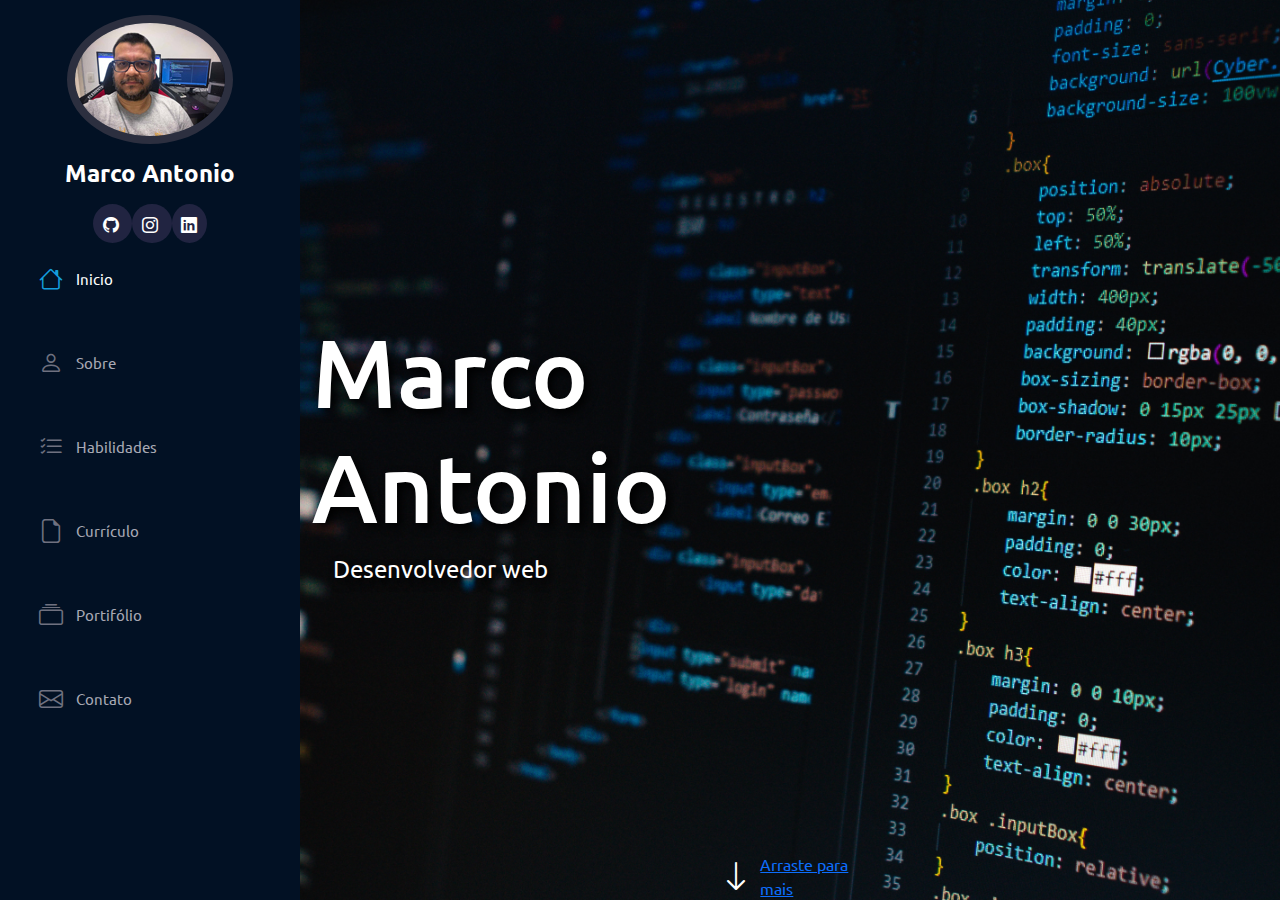
==== templates/index.html @ a1d78c13 "Menu e inicio prontos" ====
<!DOCTYPE html>
<html lang="pt-br">
<head>
    <meta charset="UTF-8">
    <meta name="viewport" content="width=device-width,
    initial-scale=1.0">
    <meta name="description" content="Perfil do desenvolvedor de sites Marco Antonio contendo
     trabalhos de frontend em html5, css, javascript, bootstrap e backend em python, com uso de flask!
      sites modernos e com responsividade.">
    <link rel="stylesheet" href="../static/bootstrap/css/bootstrap.css">
    <link rel="stylesheet" href="https://cdn.jsdelivr.net/npm/bootstrap-icons@1.8.3/font/bootstrap-icons.css">
    <link rel="stylesheet" href="../static/style.css">
    <link rel="icon" type='image.png' href="../static/img/asset-15.png">
    <title>Marco Antonio</title>
</head>
<body>
    <aside id="header">
        <section class="profile">
            <img src="../static/img/perfil.jpg" alt="Foto do Marco Antonio">
            <h1>Marco Antonio</h1>
            <div class = "social-links mt-4 text-center">
                <a target="_blank" href="https://github.com/marcoaproenca" aria-label="Github">
                    <i class="bi bi-github"></i>
                </a>
                <a target="_blank" href="https://www.instagram.com/marcoaproenca/" aria-label="Instagram">
                    <i class="bi bi-instagram"></i>
                </a>
                <a target="_blank" href="https://www.linkedin.com/in/marcoaproenca/" aria-label="Linkedin">
                    <i class="bi bi-linkedin"></i>
                </a>
            </div>
        </section>
        <nav id = 'navbar' class = "nav-menu">
            <ul class="nav flex-column">
                <li class="nav-item">
                    <a class="nav-link active" aria-current="page" href="#">
                        <i class="bi bi-house"></i> Inicio</a>
                </li>
                <li class="nav-item">
                    <a class="nav-link" href="#">
                        <i class="bi bi-person"></i> Sobre</a>
                </li>
                <li class="nav-item">
                    <a class="nav-link" href="#">
                        <i class="bi bi-list-check"></i> Habilidades</a>
                </li>
                <li class="nav-item">
                    <a class="nav-link" href="#">
                        <i class="bi bi-file-earmark"></i> Currículo</a>
                </li>
                <li class="nav-item">
                    <a class="nav-link" href="#">
                        <i class="bi bi-collection"></i> Portifólio</a>
                </li>
                <li class="nav-item">
                    <a class="nav-link" href="#">
                        <i class="bi bi-envelope"></i> Contato</a>
                </li>

            </ul>
        </nav>
    </aside>

    <main id="main">
        <section id="inicio" class="row m-0 p-0" >
            <div class="col-md-5 d-flex justify-content-center align-items-center flex-column">
                <h2 class="text-white text-shadow">Marco Antonio</h2>
                <span id="subtitle" class = "text-white text-shadow">Desenvolvedor web</span>
            </div>
            <div class="col-md-7 d-flex align-items-end">
                <div id="arraste" class="d-flex justify-content-center align-items-center">
                    <i class="bi bi-arrow-down text-white pe-2 fs-2" aria-hidden="true"></i>
                    <a href="">Arraste para mais</a>
                </div>
            </div>
        </section>
    </main>

    <script src = "../static/bootstrap/js/bootstrap.bundle.min.js"></script>
    <script src="../static/script.js"></script>
</body>
</html>
---- static/style.css ----
@import url('https://fonts.googleapis.com/css2?family=Ubuntu:ital,wght@0,300;0,400;0,500;0,700;1,300;1,400;1,500;1,700&display=swap');

html, 
body{
    font-family: Ubuntu, Arial;
    width: 100%;
    height: 100%;
}
#header {
    position: fixed;
    top: 0;
    left: 0;
    bottom: 0;
    background: #021124;
    overflow-y: auto;
    width: 300px;
    transition: all ease-in-out 0.5s;
    padding: 0 15px;
    z-index: 9997;
}
#header .profile img{
    margin: 15px auto;
    display: block;
    border: 8px solid #2c2f3f;
    border-radius: 50%
}
#header .profile h1 {
    font-size: 24px;
    margin: 0;
    padding: 0;
    font-weight: 600;
    text-align: center;
    color: #fff;
}
#header .profile .social-links a {
    font-size: 1rem;
    background: #212441;
    color: #fff;
    padding: 0.6rem;
    border-radius: 50%;
    transition: 0.3s;
    text-decoration: none;
}
#header .profile .social-links a:hover {
    background: #149ddd;
}
.nav-menu a {
    padding: 1.5rem;
}
.nav-menu a,
.nav-menu a:focus {
    display: flex;
    align-items: center;
    color: #a8a9b4;
    transition: 0.3s;
    font-size: 15px;
}
.nav-menu a i,
.nav-menu a:focus i {
    font-size: 24px;
    padding-right: 0.8rem;
    color: #6f7180;
}
.nav-menu a:hover,
.nav-menu .active,
.nav-menu .active:focus,
.nav-menu li:hover > a {
    text-decoration: none;
    color: #fff;
}
.nav-menu a:hover i,
.nav-menu .active i,
.nav-menu .active:focus i,
.nav-menu li:hover > a i {
    color: #149ddd;
}
#main {
    margin-left: 300px;
}

section#inicio {
    background-image: url("./img/bannerPortifolio.jpg");
    background-repeat: no-repeat;
    background-size: cover;
    background-attachment: fixed;
    background-position: center;
    width: 100%;
    height: 100vh;
}
section#inicio h2{
    font-size: 6rem;
}
section#inicio span#subtitle {
    margin-right: 8rem;
    font-size: 1.5rem;
}
.text-shadow {
    text-shadow: 4px 4px 10px #000000;
}
section#inicio div#arraste {
    width: 9rem;
}
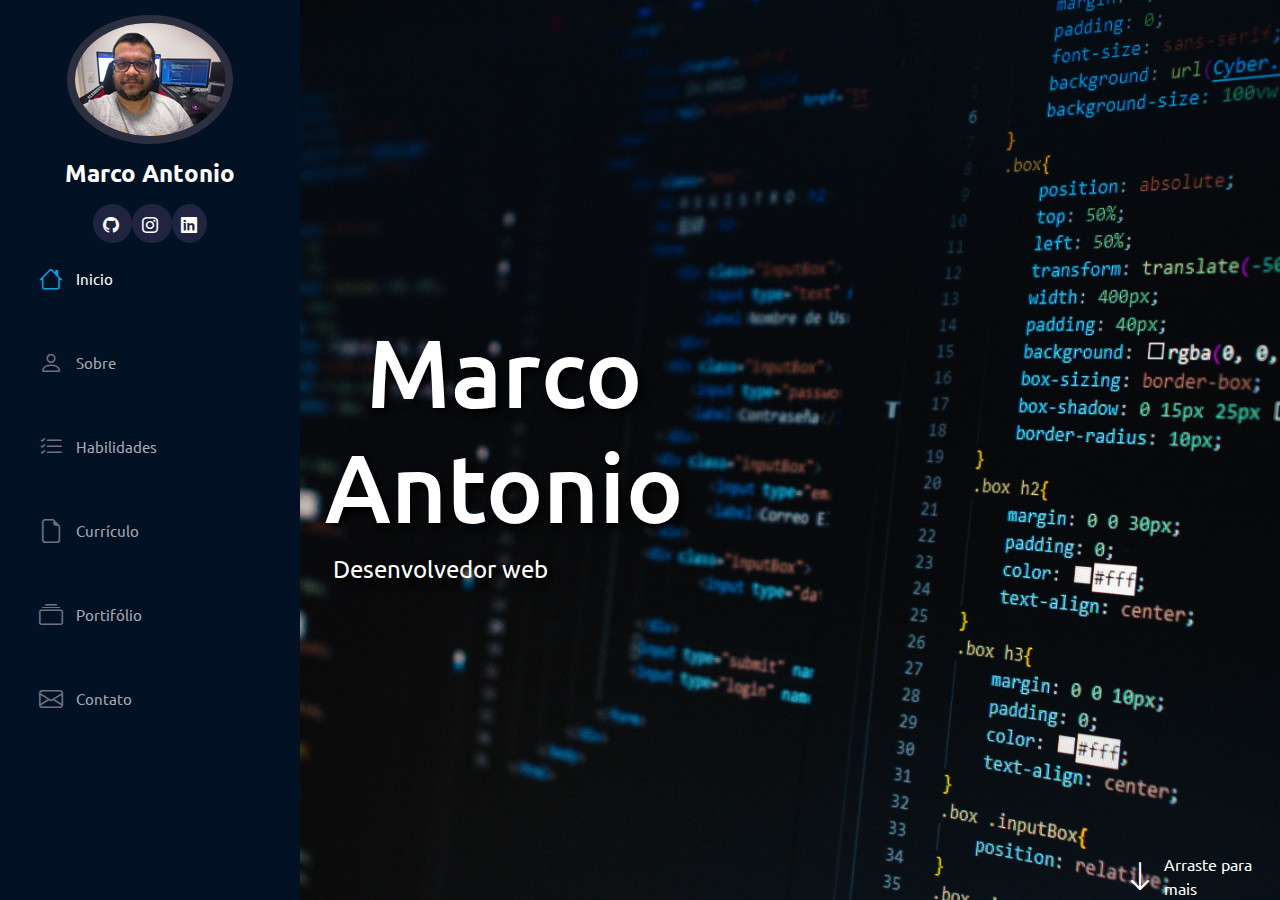
==== commit 5f20f50d: "menu lateral adaptado para mobile" ====
--- a/templates/index.html
+++ b/templates/index.html
@@ -5,7 +5,7 @@
     <meta name="viewport" content="width=device-width,
     initial-scale=1.0">
     <meta name="description" content="Perfil do desenvolvedor de sites Marco Antonio contendo
-     trabalhos de frontend em html5, css, javascript, bootstrap e backend em python, com uso de flask!
+     trabalhos de frontend em html5, css, javascript, bootstrap e backend em python com uso de flask!
       sites modernos e com responsividade.">
     <link rel="stylesheet" href="../static/bootstrap/css/bootstrap.css">
     <link rel="stylesheet" href="https://cdn.jsdelivr.net/npm/bootstrap-icons@1.8.3/font/bootstrap-icons.css">
@@ -14,6 +14,7 @@
     <title>Marco Antonio</title>
 </head>
 <body>
+    <i class="bi bi-list menu-mobile"></i>
     <aside id="header">
         <section class="profile">
             <img src="../static/img/perfil.jpg" alt="Foto do Marco Antonio">
@@ -67,12 +68,16 @@
                 <h2 class="text-white text-shadow">Marco Antonio</h2>
                 <span id="subtitle" class = "text-white text-shadow">Desenvolvedor web</span>
             </div>
-            <div class="col-md-7 d-flex align-items-end">
-                <div id="arraste" class="d-flex justify-content-center align-items-center">
+
+            <div class="col-md-7 d-flex justify-content-end align-items-end">
+
+                <div id="arraste" class="d-flex align-items-center">
                     <i class="bi bi-arrow-down text-white pe-2 fs-2" aria-hidden="true"></i>
                     <a href="">Arraste para mais</a>
                 </div>
+
             </div>
+
         </section>
     </main>
 
--- a/static/style.css
+++ b/static/style.css
@@ -87,16 +87,67 @@
     width: 100%;
     height: 100vh;
 }
-section#inicio h2{
+
+section#inicio h2 {
     font-size: 6rem;
+    text-align: center;
 }
 section#inicio span#subtitle {
     margin-right: 8rem;
     font-size: 1.5rem;
 }
 .text-shadow {
-    text-shadow: 4px 4px 10px #000000;
+    text-shadow: 4px 4px 10px #000;
 }
 section#inicio div#arraste {
     width: 9rem;
+}
+
+section#inicio div#arraste a {
+    text-decoration: none;
+    color: #fff;
+}
+
+i.menu-mobile {
+    position: fixed;
+    color: #fff;
+    background-color: #021124;
+    right: 1rem;
+    top: 1rem;
+    font-size: 1.5rem;
+    border-radius: 4rem;
+    cursor: pointer;
+    z-index: 10;
+    width: 45px;
+    height: 45px;
+    display: none;
+    justify-content: center;
+    align-items: center;
+}
+
+.nav-menu-active {
+    overflow: hidden;
+}
+
+.nav-menu-active #header {
+    left: 0;
+}
+
+@media (max-width: 1024px) {
+    #header {
+        left: -300px;
+    }
+    i.menu-mobile {
+        display: flex;
+    }
+    section#inicio h2 {
+        font-size: 3.5rem;
+    }
+    section#inicio span#subtitle {
+        margin: 0;
+        font-size: 1rem;
+    }
+    #main {
+        margin-left: 0;
+    }
 }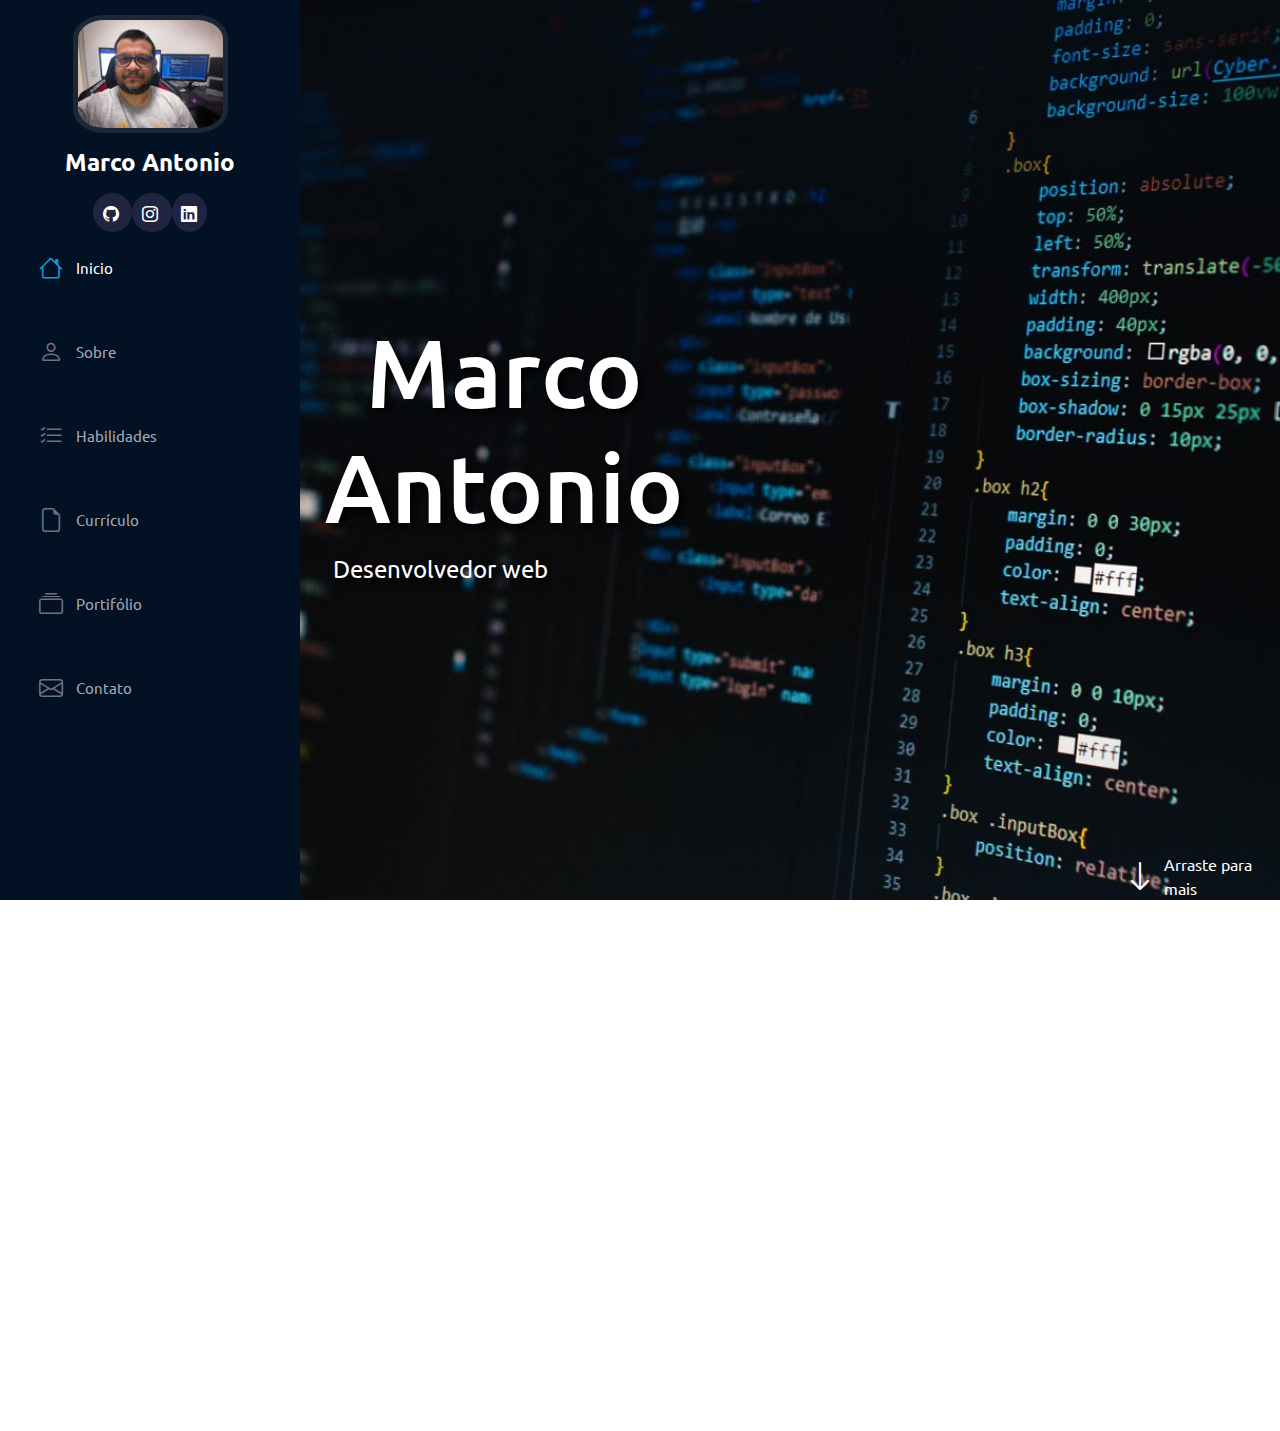
==== commit db8ce634: "criação do "sobre" e estilo do scrollbar" ====
--- a/templates/index.html
+++ b/templates/index.html
@@ -17,7 +17,7 @@
     <i class="bi bi-list menu-mobile"></i>
     <aside id="header">
         <section class="profile">
-            <img src="../static/img/perfil.jpg" alt="Foto do Marco Antonio">
+            <img src="../static/img/perfil.jpg" width="155px" height="118px" alt="Foto do Marco Antonio">
             <h1>Marco Antonio</h1>
             <div class = "social-links mt-4 text-center">
                 <a target="_blank" href="https://github.com/marcoaproenca" aria-label="Github">
@@ -80,7 +80,68 @@
 
         </section>
     </main>
+    <section class="container mt-5" id="sobre">
+        <div class="row w-100">
+            <div class="col-md-12">
+                <h2 class="pt-3">Sobre</h2>
+                <p>
+                    Sou um profissional com mais de 15 anos de experiença em TI, 
+                    trabalhando em instituição financeira de grande porte, com 
+                    ambiente Mainframe. Estou sempre em busca de novos conhecimentos 
+                    na área de tecnologia mais especificamente na área de desenvolvimento web e mobile.
+                    Acredito no poder que o ser humano tem de se reinventar e é apostando nisso que hoje busco me qualificar como desenvolvedor usando tecnologias modernas.
+                </p>
+            </div>
+        </div>
+        <div class="row mt-4">
+            <div class="col-md-4">
+                <img class="img-fluid shadow" src="../static/img/perfilSobre.jpg" width="500px" height="375px" alt="Foto Marco Antonio">
+            </div>
+            <div class="col-md-8" data-anime="right">
+                <h3>Analista de TI SR</h3>
+                <p>
+                    Atualmente trabalho como analista de produção de TI no banco Itaú, trabalhando
+                    com amabiente de grande porte e seus principais produtos: JCL, DB2, Control-M e Cobol.
+                </p>
+                <div class="row mt-3 mb-3">
+                    <div class="col-md-6">
+                        <ul class="list-group list-group-flush fs-5">
+                            <li class="list-group-item">
+                                Niver: <span class="fw-lighter">18 de março de 1984</span>
+                            </li>
+                            <li class="list-group-item">
+                                Idade: <span class="fw-lighter">38</span>
+                            </li>
+                            <li class="list-group-item">
+                                Cidade: <span class="fw-lighter">Indaiatuba</span>
+                            </li>
+                            <li class="list-group-item">
+                                Estado: <span class="fw-lighter">São Paulo</span>
+                            </li>
+                    </div>
+                    <div class="col-md-6">
+                        <ul class="list-group list-group-flush fs-5">
+                            <li class="list-group-item">
+                                Hobby: <span class="fw-lighter"> Bolsa de Valores</span>
+                            </li>
+                            <li class="list-group-item">
+                                Site: <a href="www.marcoantonio.com" target="_blank" class="fw-lighter text-decoration-none link-dark">links.marco</a>
+                            </li>
+                            <li class="list-group-item">
+                                Site: <a href="https://www.itau.com" target="_blank" class="fw-lighter text-decoration-none link-dark">Itaú</a>
+                            </li>
+                            <li class="list-group-item">
+                                Experiência: <span class="fw-lighter">15 anos</span>
+                            </li>
+                          </ul>
+                    </div>
+                </div>
 
+
+            </div>
+        </div>
+
+    </section>
     <script src = "../static/bootstrap/js/bootstrap.bundle.min.js"></script>
     <script src="../static/script.js"></script>
 </body>
--- a/static/style.css
+++ b/static/style.css
@@ -5,6 +5,7 @@
     font-family: Ubuntu, Arial;
     width: 100%;
     height: 100%;
+    overflow: overlay;
 }
 #header {
     position: fixed;
@@ -21,8 +22,8 @@
 #header .profile img{
     margin: 15px auto;
     display: block;
-    border: 8px solid #2c2f3f;
-    border-radius: 50%
+    border: 5px solid rgba(107, 107, 107, 0.26);;
+    border-radius: 20%
 }
 #header .profile h1 {
     font-size: 24px;
@@ -111,7 +112,7 @@
 i.menu-mobile {
     position: fixed;
     color: #fff;
-    background-color: #021124;
+    background-color: #0b1d3500;
     right: 1rem;
     top: 1rem;
     font-size: 1.5rem;
@@ -133,6 +134,7 @@
     left: 0;
 }
 
+
 @media (max-width: 1024px) {
     #header {
         left: -300px;
@@ -150,4 +152,18 @@
     #main {
         margin-left: 0;
     }
+}
+
+*::-webkit-scrollbar {
+    width: 5px;
+    height: 5px;
+}
+  
+*::-webkit-scrollbar-thumb {
+    background: rgb(167, 167, 167);
+    border-radius: 20px;
+}
+  
+*::-webkit-scrollbar-track {
+    background: rgba(0, 0, 0, 0.0);
 }